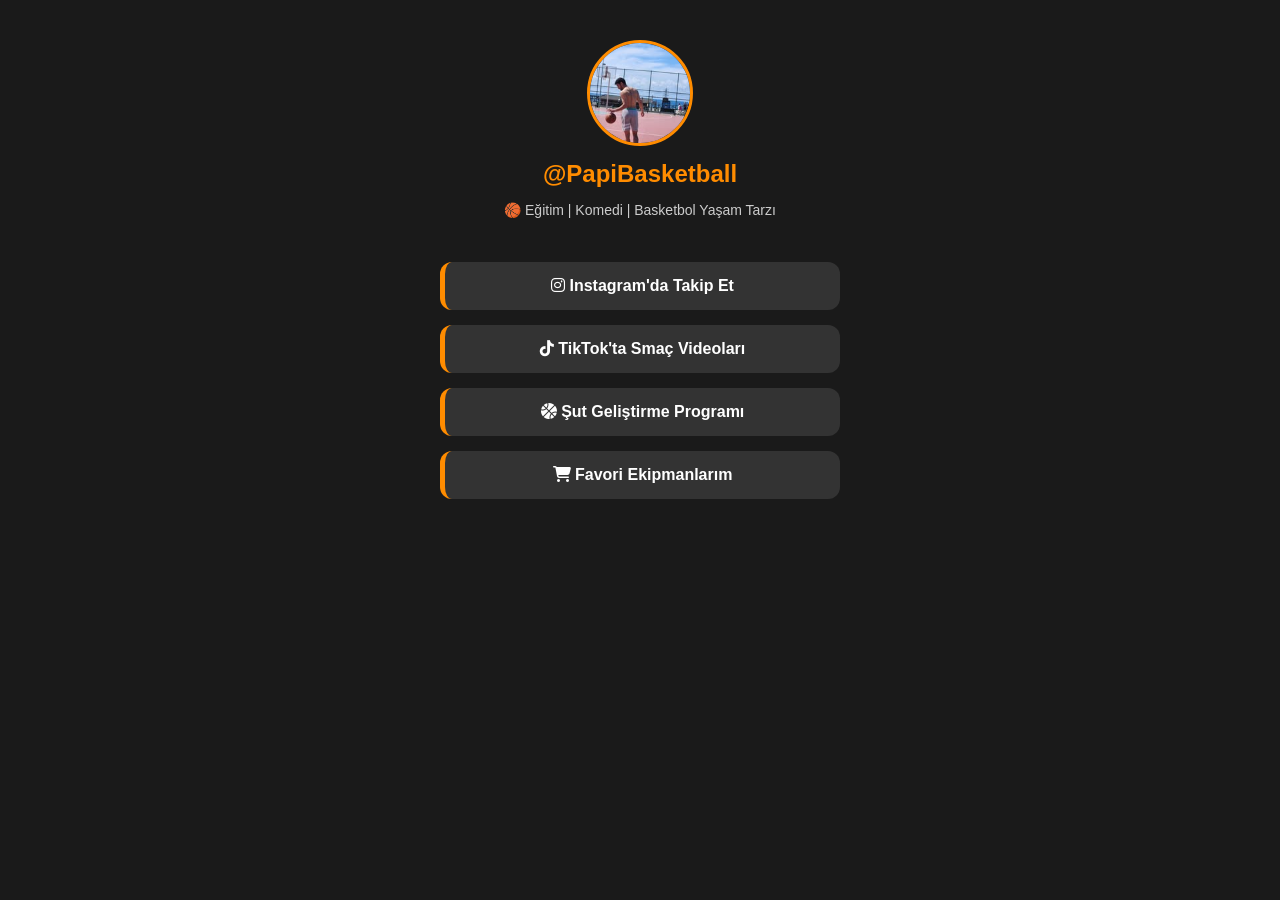
==== index.html @ 42c3cc9a "Update and rename papi.html to index.html" ====
<!DOCTYPE html>
<html lang="tr">
<head>
  <link rel="stylesheet" href="https://cdnjs.cloudflare.com/ajax/libs/font-awesome/6.4.0/css/all.min.css">
    <meta charset="UTF-8">
    <meta name="viewport" content="width=device-width, initial-scale=1.0">
    <title>PapiBasketball | Link-in-Bio</title>
    <style>
        /* GENEL AYARLAR */
        body {
            font-family: 'Arial', sans-serif;
            background-color: #1a1a1a; /* Koyu zemin */
            color: #ffffff;
            display: flex;
            flex-direction: column;
            align-items: center;
            padding: 40px 20px;
            margin: 0;
        }

        /* PROFİL ALANI */
        .profile {
            text-align: center;
            margin-bottom: 30px;
        }
        .profile img {
            width: 100px;
            height: 100px;
            border-radius: 50%;
            border: 3px solid #ff8c00; /* Basketbol turuncusu */
            object-fit: cover;
        }
        .profile h1 {
            font-size: 24px;
            margin: 10px 0 5px;
            color: #ff8c00;
        }
        .profile p {
            font-size: 14px;
            color: #ccc;
        }

        /* BUTONLAR */
        .links {
            width: 100%;
            max-width: 400px;
        }
        .link-card {
            background: #333;
            display: block;
            text-align: center;
            padding: 15px;
            margin-bottom: 15px;
            text-decoration: none;
            color: white;
            font-weight: bold;
            border-radius: 12px;
            transition: transform 0.2s, background 0.2s;
            border-left: 5px solid #ff8c00;
        }
        .link-card:hover {
            transform: scale(1.05);
            background: #444;
        }

        /* ÖZEL ETİKETLER */
        .badge {
            font-size: 10px;
            background: #ff8c00;
            padding: 2px 8px;
            border-radius: 10px;
            margin-left: 8px;
            vertical-align: middle;
        }
    </style>
</head>
<body>

   <div class="profile">
    <img src="profil.jpg" alt="PapiBasketball">
    <h1>@PapiBasketball</h1>
    <p>🏀 Eğitim | Komedi | Basketbol Yaşam Tarzı</p>
</div>
    <div class="links">
    <a href="https://instagram.com/papibasketball" class="link-card" target="_blank">
        <i class="fab fa-instagram"></i> Instagram'da Takip Et
    </a>
    
    <a href="https://tiktok.com/@papibasketball" class="link-card" target="_blank">
        <i class="fab fa-tiktok"></i> TikTok'ta Smaç Videoları
    </a>

    <a href="#" class="link-card" target="_blank">
        <i class="fas fa-basketball-ball"></i> Şut Geliştirme Programı
    </a>

    <a href="#" class="link-card" target="_blank">
        <i class="fas fa-shopping-cart"></i> Favori Ekipmanlarım
    </a>
</div>
</body>
</html>
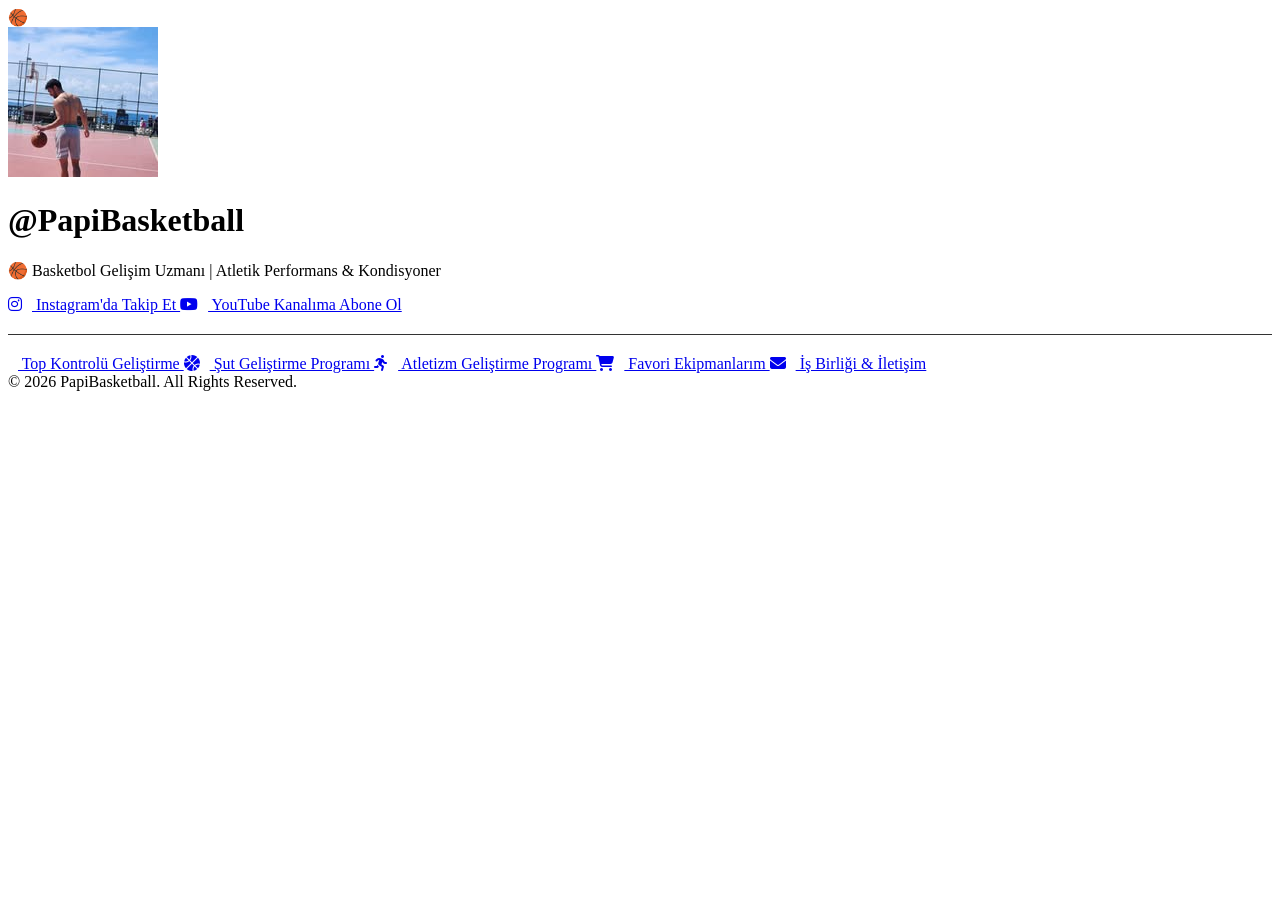
==== commit 1c07acc9: "Revise index.html for updated profile and links Updated profile description and links in the HTML fi" ====
--- a/index.html
+++ b/index.html
@@ -1,102 +1,57 @@
 <!DOCTYPE html>
 <html lang="tr">
 <head>
-  <link rel="stylesheet" href="https://cdnjs.cloudflare.com/ajax/libs/font-awesome/6.4.0/css/all.min.css">
     <meta charset="UTF-8">
     <meta name="viewport" content="width=device-width, initial-scale=1.0">
-    <title>PapiBasketball | Link-in-Bio</title>
-    <style>
-        /* GENEL AYARLAR */
-        body {
-            font-family: 'Arial', sans-serif;
-            background-color: #1a1a1a; /* Koyu zemin */
-            color: #ffffff;
-            display: flex;
-            flex-direction: column;
-            align-items: center;
-            padding: 40px 20px;
-            margin: 0;
-        }
-
-        /* PROFİL ALANI */
-        .profile {
-            text-align: center;
-            margin-bottom: 30px;
-        }
-        .profile img {
-            width: 100px;
-            height: 100px;
-            border-radius: 50%;
-            border: 3px solid #ff8c00; /* Basketbol turuncusu */
-            object-fit: cover;
-        }
-        .profile h1 {
-            font-size: 24px;
-            margin: 10px 0 5px;
-            color: #ff8c00;
-        }
-        .profile p {
-            font-size: 14px;
-            color: #ccc;
-        }
-
-        /* BUTONLAR */
-        .links {
-            width: 100%;
-            max-width: 400px;
-        }
-        .link-card {
-            background: #333;
-            display: block;
-            text-align: center;
-            padding: 15px;
-            margin-bottom: 15px;
-            text-decoration: none;
-            color: white;
-            font-weight: bold;
-            border-radius: 12px;
-            transition: transform 0.2s, background 0.2s;
-            border-left: 5px solid #ff8c00;
-        }
-        .link-card:hover {
-            transform: scale(1.05);
-            background: #444;
-        }
-
-        /* ÖZEL ETİKETLER */
-        .badge {
-            font-size: 10px;
-            background: #ff8c00;
-            padding: 2px 8px;
-            border-radius: 10px;
-            margin-left: 8px;
-            vertical-align: middle;
-        }
-    </style>
+    <title>PapiBasketball | Official Link-in-Bio</title>
+    <link rel="stylesheet" href="https://cdnjs.cloudflare.com/ajax/libs/font-awesome/6.4.0/css/all.min.css">
+    <link rel="stylesheet" href="papi.css">
 </head>
 <body>
 
-   <div class="profile">
+    <div class="basketball-animation">🏀</div>
+
+  <div class="profile">
     <img src="profil.jpg" alt="PapiBasketball">
     <h1>@PapiBasketball</h1>
-    <p>🏀 Eğitim | Komedi | Basketbol Yaşam Tarzı</p>
+    <p>🏀 Basketbol Gelişim Uzmanı | Atletik Performans & Kondisyoner</p>
 </div>
+
     <div class="links">
-    <a href="https://instagram.com/papibasketball" class="link-card" target="_blank">
-        <i class="fab fa-instagram"></i> Instagram'da Takip Et
-    </a>
-    
-    <a href="https://tiktok.com/@papibasketball" class="link-card" target="_blank">
-        <i class="fab fa-tiktok"></i> TikTok'ta Smaç Videoları
-    </a>
+        <a href="https://instagram.com/papibasketbol" class="link-card" target="_blank">
+            <i class="fab fa-instagram"></i> Instagram'da Takip Et
+        </a>
+        
+        <a href="https://youtube.com/@papibasketball?si=42xm6RsJs8PCmw17" class="link-card yt-color" target="_blank">
+            <i class="fab fa-youtube"></i> YouTube Kanalıma Abone Ol
+        </a>
 
-    <a href="#" class="link-card" target="_blank">
-        <i class="fas fa-basketball-ball"></i> Şut Geliştirme Programı
-    </a>
+        <hr style="border: 0; border-top: 1px solid #333; margin: 20px 0;">
 
-    <a href="#" class="link-card" target="_blank">
-        <i class="fas fa-shopping-cart"></i> Favori Ekipmanlarım
-    </a>
-</div>
+        <a href="#" class="link-card prog-card">
+            <i class="fas fa-hand-holding-ball"></i> Top Kontrolü Geliştirme
+        </a>
+
+        <a href="#" class="link-card prog-card">
+            <i class="fas fa-basketball-ball"></i> Şut Geliştirme Programı
+        </a>
+
+        <a href="atletizm.html" class="link-card prog-card">
+    <i class="fas fa-running"></i> Atletizm Geliştirme Programı
+       </a> 
+
+        <a href="#" class="link-card" target="_blank">
+            <i class="fas fa-shopping-cart"></i> Favori Ekipmanlarım
+        </a>
+
+        <a href="mailto:iletisim@mail.com" class="link-card contact-btn">
+            <i class="fas fa-envelope"></i> İş Birliği & İletişim
+        </a>
+    </div>
+
+    <div class="footer">
+        © 2026 PapiBasketball. All Rights Reserved.
+    </div>
+
 </body>
 </html>
--- a/papi.css
+++ b/papi.css
@@ -0,0 +1,11 @@
+.link-card:hover {
+    transform: translateY(-5px); /* Yukarı doğru hafif zıplama */
+    background: #ff8c00; /* Arka plan turuncu olsun */
+    color: #000; /* Yazı siyah olsun */
+    box-shadow: 0px 10px 20px rgba(255, 140, 0, 0.3); /* Turuncu parlama efekti */
+}
+
+/* İkonlara biraz boşluk bırakalım */
+.link-card i {
+    margin-right: 10px;
+}
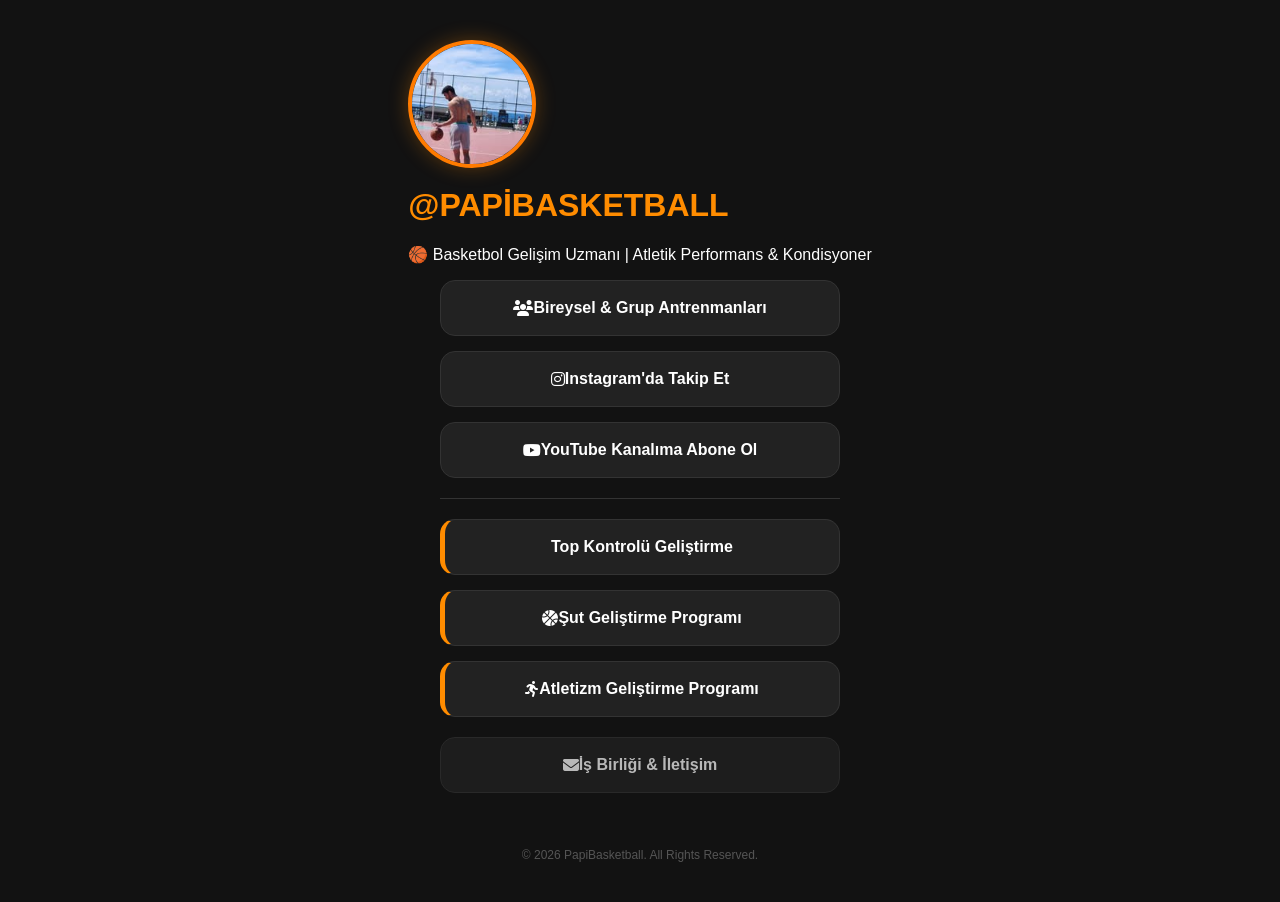
==== commit dc13b980: "Update index.html with new links and content" ====
--- a/index.html
+++ b/index.html
@@ -17,37 +17,36 @@
     <p>🏀 Basketbol Gelişim Uzmanı | Atletik Performans & Kondisyoner</p>
 </div>
 
-    <div class="links">
-        <a href="https://instagram.com/papibasketbol" class="link-card" target="_blank">
-            <i class="fab fa-instagram"></i> Instagram'da Takip Et
-        </a>
-        
-        <a href="https://youtube.com/@papibasketball?si=42xm6RsJs8PCmw17" class="link-card yt-color" target="_blank">
-            <i class="fab fa-youtube"></i> YouTube Kanalıma Abone Ol
-        </a>
+<div class="links">
+  <a href="ozelders.html" class="link-card coach-card">
+    <i class="fas fa-users"></i> Bireysel & Grup Antrenmanları
+</a>
+    <a href="https://instagram.com/papibasketbol" class="link-card" target="_blank">
+        <i class="fab fa-instagram"></i> Instagram'da Takip Et
+    </a>
+    
+    <a href="https://youtube.com/@papibasketball?si=42xm6RsJs8PCmw17" class="link-card yt-color" target="_blank">
+        <i class="fab fa-youtube"></i> YouTube Kanalıma Abone Ol
+    </a>
 
-        <hr style="border: 0; border-top: 1px solid #333; margin: 20px 0;">
+    <hr style="border: 0; border-top: 1px solid #333; margin: 20px 0;">
 
-        <a href="#" class="link-card prog-card">
-            <i class="fas fa-hand-holding-ball"></i> Top Kontrolü Geliştirme
-        </a>
+    <a href="topkontrol.html" class="link-card prog-card">
+        <i class="fas fa-hand-holding-ball"></i> Top Kontrolü Geliştirme
+    </a>
 
-        <a href="#" class="link-card prog-card">
-            <i class="fas fa-basketball-ball"></i> Şut Geliştirme Programı
-        </a>
+    <a href="sut.html" class="link-card prog-card">
+        <i class="fas fa-basketball-ball"></i> Şut Geliştirme Programı
+    </a>
 
-        <a href="atletizm.html" class="link-card prog-card">
-    <i class="fas fa-running"></i> Atletizm Geliştirme Programı
-       </a> 
+    <a href="atletizm.html" class="link-card prog-card">
+        <i class="fas fa-running"></i> Atletizm Geliştirme Programı
+    </a>
 
-        <a href="#" class="link-card" target="_blank">
-            <i class="fas fa-shopping-cart"></i> Favori Ekipmanlarım
-        </a>
-
-        <a href="mailto:iletisim@mail.com" class="link-card contact-btn">
-            <i class="fas fa-envelope"></i> İş Birliği & İletişim
-        </a>
-    </div>
+    <a href="mailto:iletisim@mail.com" class="link-card contact-btn">
+        <i class="fas fa-envelope"></i> İş Birliği & İletişim
+    </a>
+</div>
 
     <div class="footer">
         © 2026 PapiBasketball. All Rights Reserved.
--- a/papi.css
+++ b/papi.css
@@ -1,11 +1,64 @@
-.link-card:hover {
-    transform: translateY(-5px); /* Yukarı doğru hafif zıplama */
-    background: #ff8c00; /* Arka plan turuncu olsun */
-    color: #000; /* Yazı siyah olsun */
-    box-shadow: 0px 10px 20px rgba(255, 140, 0, 0.3); /* Turuncu parlama efekti */
+/* GENEL TASARIM */
+body {
+    font-family: 'Segoe UI', sans-serif;
+    background-color: #121212;
+    color: #ffffff;
+    display: flex;
+    flex-direction: column;
+    align-items: center;
+    padding: 40px 20px;
+    margin: 0;
+    overflow-x: hidden;
 }
 
-/* İkonlara biraz boşluk bırakalım */
-.link-card i {
-    margin-right: 10px;
-}+/* BASKETBOL TOPU ANİMASYONU */
+.basketball-animation {
+    position: fixed;
+    top: 40%;
+    left: -250px;
+    font-size: 150px;
+    z-index: 9999;
+    animation: rollAndPass 2.5s ease-in-out forwards;
+    pointer-events: none;
+    filter: drop-shadow(0px 10px 20px rgba(0,0,0,0.8));
+}
+
+@keyframes rollAndPass {
+    0% { left: -250px; transform: rotate(0deg); }
+    100% { left: 120%; transform: rotate(1080deg); }
+}
+
+/* PROFİL */
+.profile img {
+    width: 120px; height: 120px;
+    border-radius: 50%;
+    border: 4px solid #ff7b00;
+    box-shadow: 0px 0px 20px rgba(255, 140, 0, 0.3);
+}
+.profile h1 { color: #ff8c00; margin-top: 15px; text-transform: uppercase; }
+
+/* LİNKLER */
+.links { width: 100%; max-width: 400px; }
+.link-card {
+    background: #222;
+    display: flex; align-items: center; justify-content: center;
+    padding: 18px; margin-bottom: 15px;
+    text-decoration: none; color: white; font-weight: bold;
+    border-radius: 15px; transition: all 0.3s ease;
+    border: 1px solid #333;
+}
+
+/* Özel Renkler */
+.yt-color:hover { background: #FF0000 !important; color: white !important; }
+.prog-card { border-left: 5px solid #ff8c00; }
+.contact-btn { opacity: 0.7; margin-top: 20px; }
+
+.link-card:hover {
+    transform: translateY(-5px);
+    background: #ff8c00;
+    color: #000;
+    box-shadow: 0px 10px 25px rgba(255, 140, 0, 0.4);
+}art789
+
+.link-card i { margin-right: 12px; font-size: 20px; }
+.footer { margin-top: 40px; font-size: 12px; color: #555; }
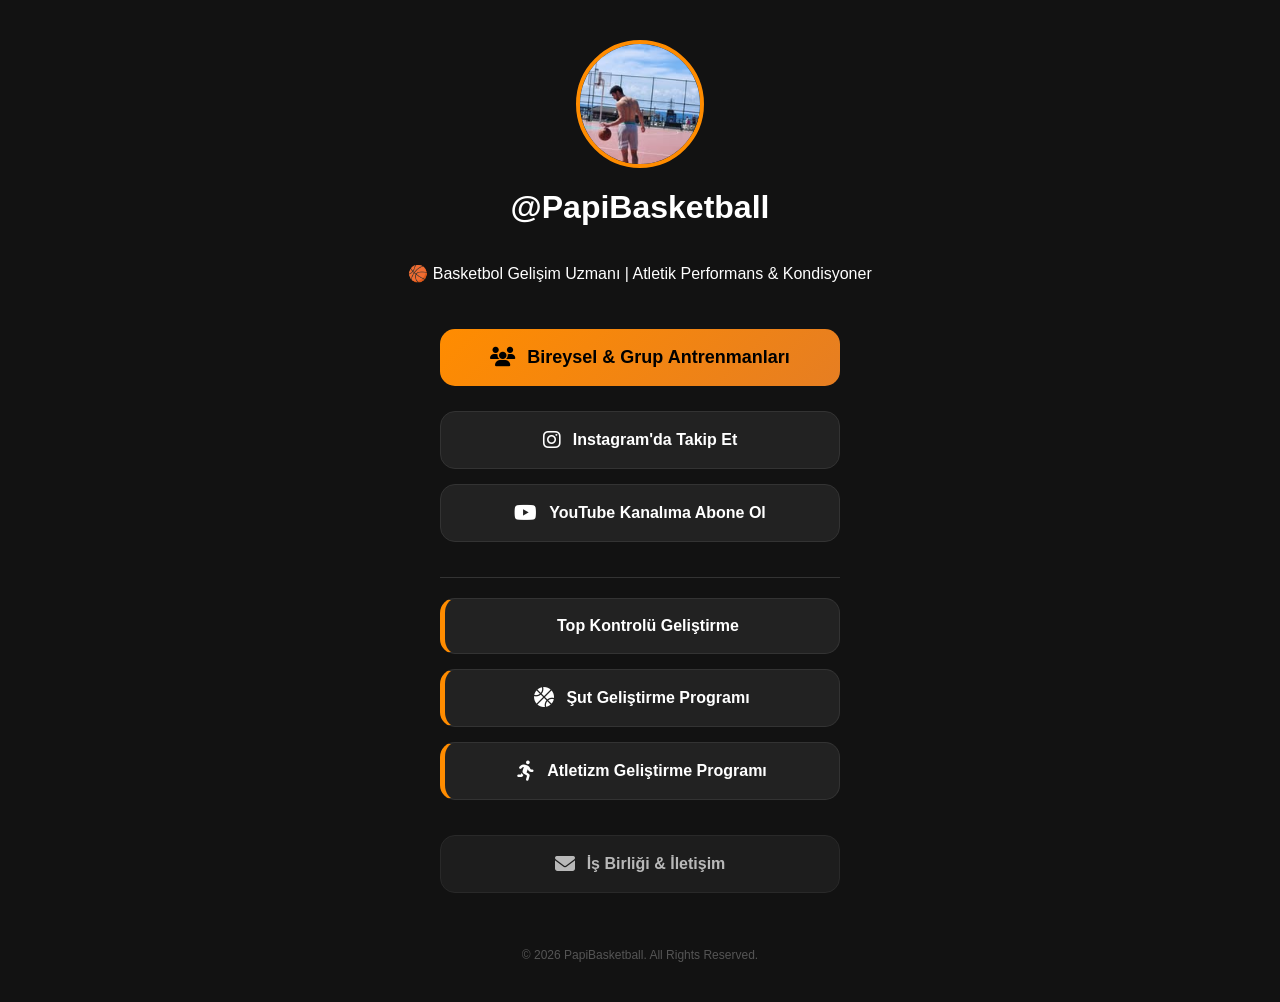
==== commit 37a7dc5a: "Fix HTML formatting and update Instagram link" ====
--- a/index.html
+++ b/index.html
@@ -21,9 +21,9 @@
   <a href="ozelders.html" class="link-card coach-card">
     <i class="fas fa-users"></i> Bireysel & Grup Antrenmanları
 </a>
-    <a href="https://instagram.com/papibasketbol" class="link-card" target="_blank">
-        <i class="fab fa-instagram"></i> Instagram'da Takip Et
-    </a>
+   <a href="https://www.instagram.com/papibasketbol/" class="link-card" target="_blank">
+    <i class="fab fa-instagram"></i> Instagram'da Takip Et
+</a>
     
     <a href="https://youtube.com/@papibasketball?si=42xm6RsJs8PCmw17" class="link-card yt-color" target="_blank">
         <i class="fab fa-youtube"></i> YouTube Kanalıma Abone Ol
@@ -54,3 +54,4 @@
 
 </body>
 </html>
+
--- a/papi.css
+++ b/papi.css
@@ -28,15 +28,55 @@
     100% { left: 120%; transform: rotate(1080deg); }
 }
 
-/* PROFİL */
+/* GENEL TASARIM - MERKEZLEME */
+body {
+    font-family: 'Segoe UI', Tahoma, Geneva, Verdana, sans-serif;
+    background-color: #121212;
+    color: #ffffff;
+    display: flex;
+    flex-direction: column;
+    align-items: center; /* Her şeyi yatayda tam merkeze alır */
+    justify-content: flex-start;
+    padding: 40px 20px;
+    margin: 0;
+    min-height: 100vh;
+    text-align: center; /* Yazıları merkeze alır */
+}
+
+/* PROFİL ALANI GÜNCELLEME */
+.profile {
+    display: flex;
+    flex-direction: column;
+    align-items: center; /* Fotoğrafı ve ismi merkeze çeker */
+    width: 100%;
+    margin-bottom: 30px;
+}
+
 .profile img {
-    width: 120px; height: 120px;
+    width: 120px;
+    height: 120px;
     border-radius: 50%;
-    border: 4px solid #ff7b00;
-    box-shadow: 0px 0px 20px rgba(255, 140, 0, 0.3);
+    border: 4px solid #ff8c00;
+    object-fit: cover;
+    display: block; /* Yanındaki boşlukları siler */
+    margin: 0 auto; /* Kesin merkezleme */
 }
-.profile h1 { color: #ff8c00; margin-top: 15px; text-transform: uppercase; }
 
+/* LİNKLERİN MERKEZDE DURMASI */
+.links {
+    width: 100%;
+    max-width: 400px;
+    display: flex;
+    flex-direction: column;
+    gap: 0px; /* Butonlar arası boşluk */
+}
+
+.link-card {
+    display: flex;
+    align-items: center;
+    justify-content: center; /* İkon ve yazıyı buton içinde ortalar */
+    text-align: center;
+}
 /* LİNKLER */
 .links { width: 100%; max-width: 400px; }
 .link-card {
@@ -58,7 +98,21 @@
     background: #ff8c00;
     color: #000;
     box-shadow: 0px 10px 25px rgba(255, 140, 0, 0.4);
-}art789
+}
 
 .link-card i { margin-right: 12px; font-size: 20px; }
 .footer { margin-top: 40px; font-size: 12px; color: #555; }
+
+/* Özel Ders Kartı Stili */
+.coach-card {
+    background: linear-gradient(135deg, #ff8c00, #e67e22) !important;
+    color: #000 !important; /* Yazı siyah olsun ki turuncu üzerinde okunsun */
+    border: none !important;
+    font-size: 18px;
+    margin-bottom: 25px !important;
+}
+
+.coach-card:hover {
+    transform: scale(1.05) translateY(-5px) !important;
+    box-shadow: 0px 15px 30px rgba(255, 140, 0, 0.5) !important;
+}
